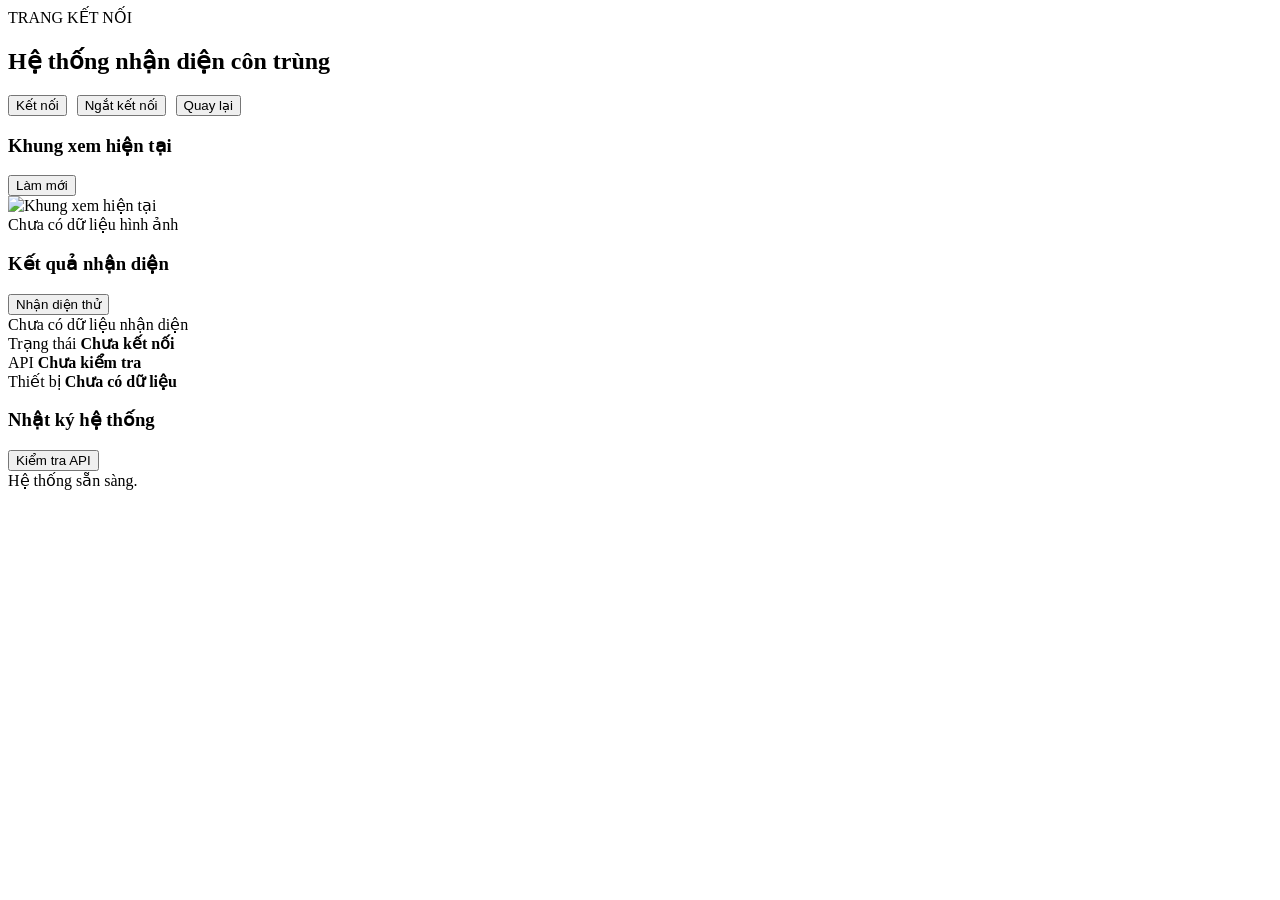
==== templates/connect.html @ d82db5a1 "Add connect.html for system connection interface" ====
<!DOCTYPE html>
<html lang="vi">
<head>
  <meta charset="UTF-8" />
  <meta name="viewport" content="width=device-width, initial-scale=1.0" />
  <title>Kết nối hệ thống</title>
  <link rel="stylesheet" href="/static/style.css" />
</head>
<body>
  <div class="page-bg">
    <main class="connect-wrap fade-in">
      <section class="connect-header card">
        <div>
          <div class="school-badge">TRANG KẾT NỐI</div>
          <h2>Hệ thống nhận diện côn trùng</h2>
        </div>

        <div style="display:flex; gap:10px; flex-wrap:wrap;">
          <button class="sub-btn" onclick="startStream()">Kết nối</button>
          <button class="sub-btn" onclick="stopStream()">Ngắt kết nối</button>
          <button class="sub-btn" onclick="goHome()">Quay lại</button>
        </div>
      </section>

      <section class="panel-grid">
        <div class="card panel-card">
          <div class="card-head">
            <h3>Khung xem hiện tại</h3>
            <button class="sub-btn" onclick="refreshPreview()">Làm mới</button>
          </div>

          <div class="viewer-box">
            <img id="previewImage" src="" alt="Khung xem hiện tại" class="preview-image hidden" />
            <div id="previewPlaceholder" class="placeholder">
              Chưa có dữ liệu hình ảnh
            </div>
          </div>
        </div>

        <div class="card panel-card">
          <div class="card-head">
            <h3>Kết quả nhận diện</h3>
            <button class="sub-btn" onclick="runDetectDemo()">Nhận diện thử</button>
          </div>

          <div id="resultList" class="result-list">
            <div class="result-empty">Chưa có dữ liệu nhận diện</div>
          </div>
        </div>
      </section>

      <section class="status-grid">
        <div class="card status-card">
          <span>Trạng thái</span>
          <strong id="statusText">Chưa kết nối</strong>
        </div>

        <div class="card status-card">
          <span>API</span>
          <strong id="apiText">Chưa kiểm tra</strong>
        </div>

        <div class="card status-card">
          <span>Thiết bị</span>
          <strong id="deviceText">Chưa có dữ liệu</strong>
        </div>
      </section>

      <section class="card log-card">
        <div class="card-head">
          <h3>Nhật ký hệ thống</h3>
          <button class="sub-btn" onclick="checkHealth()">Kiểm tra API</button>
        </div>

        <div id="logBox" class="log-box">
          <div>Hệ thống sẵn sàng.</div>
        </div>
      </section>
    </main>
  </div>

  <script src="/static/app.js"></script>
</body>
</html>
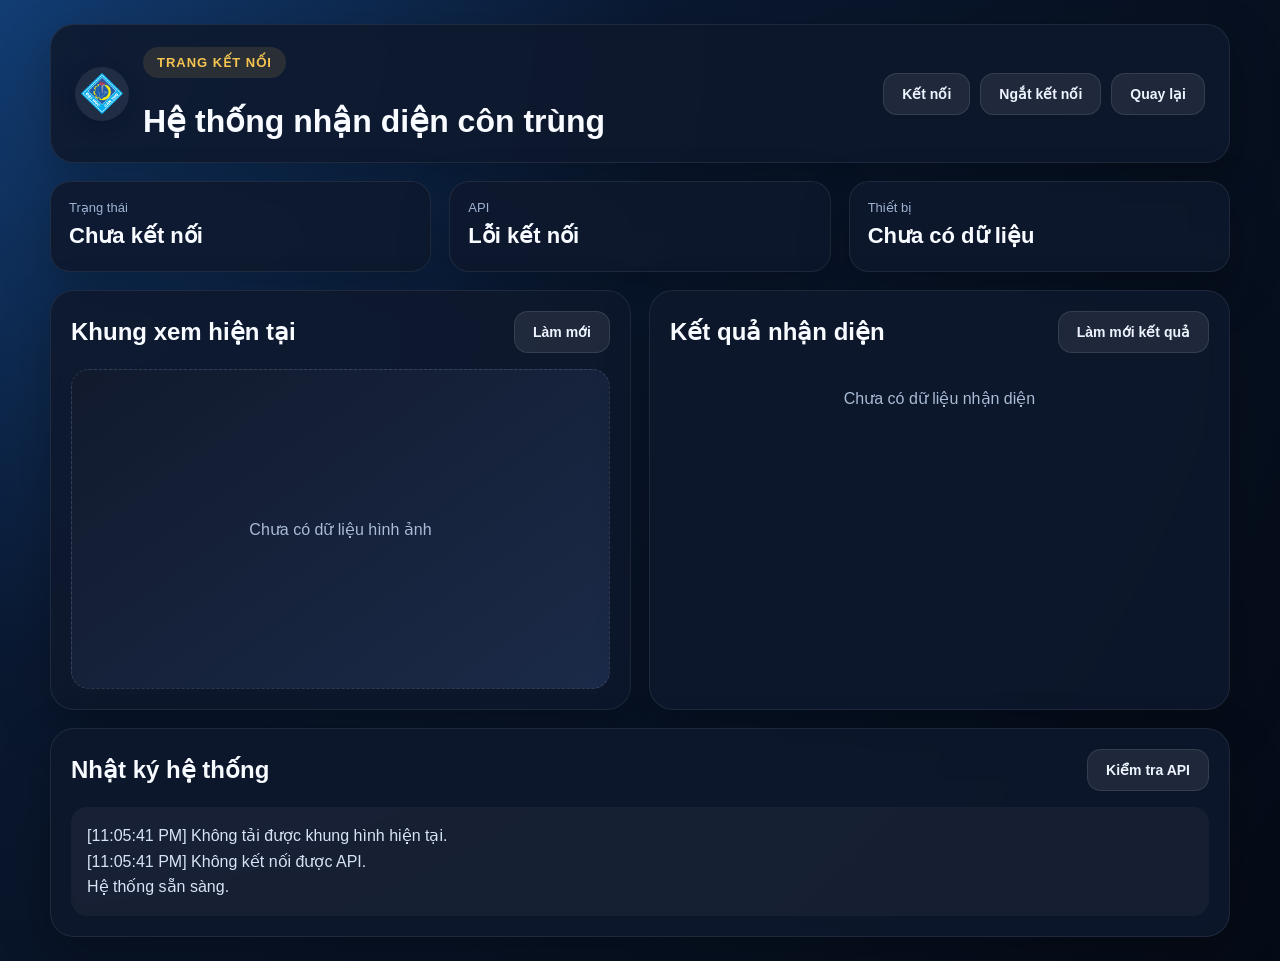
==== commit 97c40883: "Refactor connect.html layout and improve structure" ====
--- a/templates/connect.html
+++ b/templates/connect.html
@@ -9,43 +9,20 @@
 <body>
   <div class="page-bg">
     <main class="connect-wrap fade-in">
+
       <section class="connect-header card">
-        <div>
-          <div class="school-badge">TRANG KẾT NỐI</div>
-          <h2>Hệ thống nhận diện côn trùng</h2>
+        <div style="display:flex; align-items:center; gap:14px;">
+          <img src="/static/ctu-logo-new.png" alt="Logo ĐHCT" class="header-logo" />
+          <div>
+            <div class="school-badge">TRANG KẾT NỐI</div>
+            <h2>Hệ thống nhận diện côn trùng</h2>
+          </div>
         </div>
 
         <div style="display:flex; gap:10px; flex-wrap:wrap;">
           <button class="sub-btn" onclick="startStream()">Kết nối</button>
           <button class="sub-btn" onclick="stopStream()">Ngắt kết nối</button>
           <button class="sub-btn" onclick="goHome()">Quay lại</button>
-        </div>
-      </section>
-
-      <section class="panel-grid">
-        <div class="card panel-card">
-          <div class="card-head">
-            <h3>Khung xem hiện tại</h3>
-            <button class="sub-btn" onclick="refreshPreview()">Làm mới</button>
-          </div>
-
-          <div class="viewer-box">
-            <img id="previewImage" src="" alt="Khung xem hiện tại" class="preview-image hidden" />
-            <div id="previewPlaceholder" class="placeholder">
-              Chưa có dữ liệu hình ảnh
-            </div>
-          </div>
-        </div>
-
-        <div class="card panel-card">
-          <div class="card-head">
-            <h3>Kết quả nhận diện</h3>
-            <button class="sub-btn" onclick="runDetectDemo()">Nhận diện thử</button>
-          </div>
-
-          <div id="resultList" class="result-list">
-            <div class="result-empty">Chưa có dữ liệu nhận diện</div>
-          </div>
         </div>
       </section>
 
@@ -66,6 +43,38 @@
         </div>
       </section>
 
+      <section class="panel-grid">
+        <div class="card panel-card">
+          <div class="card-head">
+            <h3>Khung xem hiện tại</h3>
+            <button class="sub-btn" onclick="refreshPreview()">Làm mới</button>
+          </div>
+
+          <div class="viewer-box">
+            <img
+              id="previewImage"
+              src=""
+              alt="Khung xem hiện tại"
+              class="preview-image hidden"
+            />
+            <div id="previewPlaceholder" class="placeholder">
+              Chưa có dữ liệu hình ảnh
+            </div>
+          </div>
+        </div>
+
+        <div class="card panel-card">
+          <div class="card-head">
+            <h3>Kết quả nhận diện</h3>
+            <button class="sub-btn" onclick="runDetectDemo()">Làm mới kết quả</button>
+          </div>
+
+          <div id="resultList" class="result-list">
+            <div class="result-empty">Chưa có dữ liệu nhận diện</div>
+          </div>
+        </div>
+      </section>
+
       <section class="card log-card">
         <div class="card-head">
           <h3>Nhật ký hệ thống</h3>
@@ -76,6 +85,7 @@
           <div>Hệ thống sẵn sàng.</div>
         </div>
       </section>
+
     </main>
   </div>
 
--- a/static/style.css
+++ b/static/style.css
@@ -0,0 +1,415 @@
+* {
+  box-sizing: border-box;
+}
+
+html, body {
+  margin: 0;
+  padding: 0;
+  font-family: Arial, sans-serif;
+}
+
+body {
+  color: #f8fbff;
+  background: radial-gradient(circle at top left, #123d73 0%, #0a1830 42%, #050b16 100%);
+}
+
+img {
+  max-width: 100%;
+  display: block;
+}
+
+.page-bg {
+  min-height: 100vh;
+  padding: 24px;
+}
+
+.home-wrap,
+.connect-wrap {
+  max-width: 1180px;
+  margin: 0 auto;
+}
+
+/* Card nền chung */
+.home-card,
+.card {
+  background: rgba(14, 24, 45, 0.88);
+  border: 1px solid rgba(255, 255, 255, 0.08);
+  box-shadow: 0 18px 50px rgba(0, 0, 0, 0.28);
+  backdrop-filter: blur(10px);
+}
+
+/* =========================
+   TRANG CHỦ
+========================= */
+.home-card {
+  min-height: calc(100vh - 48px);
+  border-radius: 28px;
+  padding: 34px;
+  display: flex;
+  flex-direction: column;
+  justify-content: center;
+}
+
+.top-box {
+  display: grid;
+  grid-template-columns: 150px 1fr;
+  gap: 24px;
+  align-items: center;
+  margin-bottom: 28px;
+}
+
+.logo-frame {
+  width: 130px;
+  height: 130px;
+  margin: 0 auto;
+  border-radius: 50%;
+  background: rgba(255, 255, 255, 0.08);
+  border: 1px solid rgba(255, 255, 255, 0.10);
+  display: flex;
+  align-items: center;
+  justify-content: center;
+  overflow: hidden;
+  box-shadow: inset 0 0 20px rgba(255, 255, 255, 0.04);
+}
+
+.logo {
+  width: 88px;
+  height: 88px;
+  object-fit: contain;
+}
+
+.school-badge {
+  display: inline-block;
+  padding: 8px 14px;
+  border-radius: 999px;
+  background: rgba(245, 196, 81, 0.12);
+  color: #f5c451;
+  font-size: 13px;
+  font-weight: 700;
+  letter-spacing: 1px;
+  margin-bottom: 14px;
+}
+
+.title-box h1 {
+  margin: 0;
+  font-size: 42px;
+  line-height: 1.2;
+}
+
+.info-grid {
+  display: grid;
+  grid-template-columns: repeat(3, 1fr);
+  gap: 16px;
+  margin-bottom: 28px;
+}
+
+.info-card {
+  background: rgba(255, 255, 255, 0.04);
+  border: 1px solid rgba(255, 255, 255, 0.06);
+  border-radius: 18px;
+  padding: 18px;
+  transition: transform 0.2s ease, box-shadow 0.2s ease;
+}
+
+.info-card span,
+.status-card span {
+  display: block;
+  color: #9fb3d1;
+  font-size: 13px;
+  margin-bottom: 8px;
+}
+
+.info-card strong,
+.status-card strong {
+  display: block;
+  font-size: 22px;
+  margin-bottom: 4px;
+}
+
+.info-card small {
+  color: #d6e3f7;
+  font-size: 15px;
+}
+
+.action-box {
+  display: flex;
+  justify-content: center;
+}
+
+/* =========================
+   BUTTONS
+========================= */
+.main-btn,
+.sub-btn {
+  border: none;
+  cursor: pointer;
+  transition: 0.2s ease;
+}
+
+.main-btn:hover,
+.sub-btn:hover {
+  transform: translateY(-1px);
+  opacity: 0.96;
+}
+
+.main-btn {
+  background: linear-gradient(135deg, #22c55e, #4ade80);
+  color: #052814;
+  font-size: 18px;
+  font-weight: 700;
+  padding: 16px 34px;
+  border-radius: 16px;
+  box-shadow: 0 12px 28px rgba(34, 197, 94, 0.28);
+}
+
+.sub-btn {
+  background: rgba(255, 255, 255, 0.08);
+  color: #eef4ff;
+  padding: 12px 18px;
+  border-radius: 14px;
+  border: 1px solid rgba(255, 255, 255, 0.10);
+  font-size: 14px;
+  font-weight: 600;
+}
+
+/* =========================
+   TRANG CONNECT
+========================= */
+.connect-header {
+  border-radius: 24px;
+  padding: 22px 24px;
+  margin-bottom: 18px;
+  display: flex;
+  justify-content: space-between;
+  align-items: center;
+}
+
+.connect-header h2 {
+  margin: 10px 0 0;
+  font-size: 32px;
+}
+
+.header-logo {
+  width: 54px;
+  height: 54px;
+  object-fit: contain;
+  border-radius: 50%;
+  background: rgba(255, 255, 255, 0.08);
+  padding: 6px;
+  box-shadow: 0 6px 18px rgba(0, 0, 0, 0.18);
+}
+
+.panel-grid {
+  display: grid;
+  grid-template-columns: 1fr 1fr;
+  gap: 18px;
+  margin-bottom: 18px;
+}
+
+.panel-card {
+  border-radius: 24px;
+  padding: 20px;
+  min-height: 420px;
+  transition: transform 0.2s ease, box-shadow 0.2s ease;
+}
+
+.card-head {
+  display: flex;
+  justify-content: space-between;
+  align-items: center;
+  gap: 12px;
+  margin-bottom: 16px;
+}
+
+.card-head h3 {
+  margin: 0;
+  font-size: 24px;
+}
+
+.viewer-box {
+  height: 320px;
+  border-radius: 18px;
+  background: linear-gradient(145deg, rgba(18, 27, 46, 0.96), rgba(28, 44, 74, 0.96));
+  border: 1px dashed rgba(255, 255, 255, 0.12);
+  display: flex;
+  align-items: center;
+  justify-content: center;
+  overflow: hidden;
+  position: relative;
+}
+
+.preview-image {
+  width: 100%;
+  height: 100%;
+  object-fit: cover;
+}
+
+.placeholder,
+.result-empty {
+  color: #aabbd5;
+  font-size: 16px;
+  text-align: center;
+  padding: 20px;
+}
+
+.result-list {
+  display: flex;
+  flex-direction: column;
+  gap: 12px;
+}
+
+.result-item {
+  background: rgba(255, 255, 255, 0.04);
+  border: 1px solid rgba(255, 255, 255, 0.08);
+  border-radius: 16px;
+  padding: 16px;
+}
+
+.result-item strong {
+  display: block;
+  margin-bottom: 6px;
+  font-size: 18px;
+}
+
+.status-grid {
+  display: grid;
+  grid-template-columns: repeat(3, 1fr);
+  gap: 18px;
+  margin-bottom: 18px;
+}
+
+.status-card {
+  border-radius: 20px;
+  padding: 18px;
+  transition: transform 0.2s ease, box-shadow 0.2s ease;
+}
+
+.log-card {
+  border-radius: 24px;
+  padding: 20px;
+  transition: transform 0.2s ease, box-shadow 0.2s ease;
+}
+
+.log-box {
+  margin-top: 10px;
+  min-height: 100px;
+  max-height: 220px;
+  overflow: auto;
+  padding: 16px;
+  border-radius: 16px;
+  background: rgba(255, 255, 255, 0.04);
+  color: #d7e4f7;
+  line-height: 1.6;
+}
+
+/* =========================
+   HOVER
+========================= */
+.info-card:hover,
+.status-card:hover,
+.panel-card:hover,
+.log-card:hover {
+  transform: translateY(-2px);
+  box-shadow: 0 20px 45px rgba(0, 0, 0, 0.22);
+}
+
+/* =========================
+   HIỆU ỨNG
+========================= */
+.hidden {
+  display: none !important;
+}
+
+.fade-in {
+  animation: fadeIn 0.45s ease;
+}
+
+.log-item {
+  animation: fadeSlideIn 0.35s ease;
+}
+
+.fade-item {
+  animation: fadeSlideIn 0.4s ease;
+}
+
+.pulse-frame {
+  animation: pulseBorder 0.8s ease;
+}
+
+@keyframes fadeIn {
+  from {
+    opacity: 0;
+    transform: translateY(12px);
+  }
+  to {
+    opacity: 1;
+    transform: translateY(0);
+  }
+}
+
+@keyframes fadeSlideIn {
+  from {
+    opacity: 0;
+    transform: translateY(8px);
+  }
+  to {
+    opacity: 1;
+    transform: translateY(0);
+  }
+}
+
+@keyframes pulseBorder {
+  0% {
+    transform: scale(0.99);
+    opacity: 0.9;
+  }
+  100% {
+    transform: scale(1);
+    opacity: 1;
+  }
+}
+
+/* =========================
+   RESPONSIVE
+========================= */
+@media (max-width: 900px) {
+  .top-box {
+    grid-template-columns: 1fr;
+    text-align: center;
+  }
+
+  .info-grid,
+  .panel-grid,
+  .status-grid {
+    grid-template-columns: 1fr;
+  }
+
+  .connect-header,
+  .card-head {
+    flex-direction: column;
+    align-items: flex-start;
+  }
+
+  .title-box h1 {
+    font-size: 30px;
+  }
+
+  .logo-frame {
+    width: 110px;
+    height: 110px;
+  }
+
+  .logo {
+    width: 72px;
+    height: 72px;
+  }
+
+  .header-logo {
+    width: 46px;
+    height: 46px;
+  }
+
+  .connect-header h2 {
+    font-size: 26px;
+  }
+}
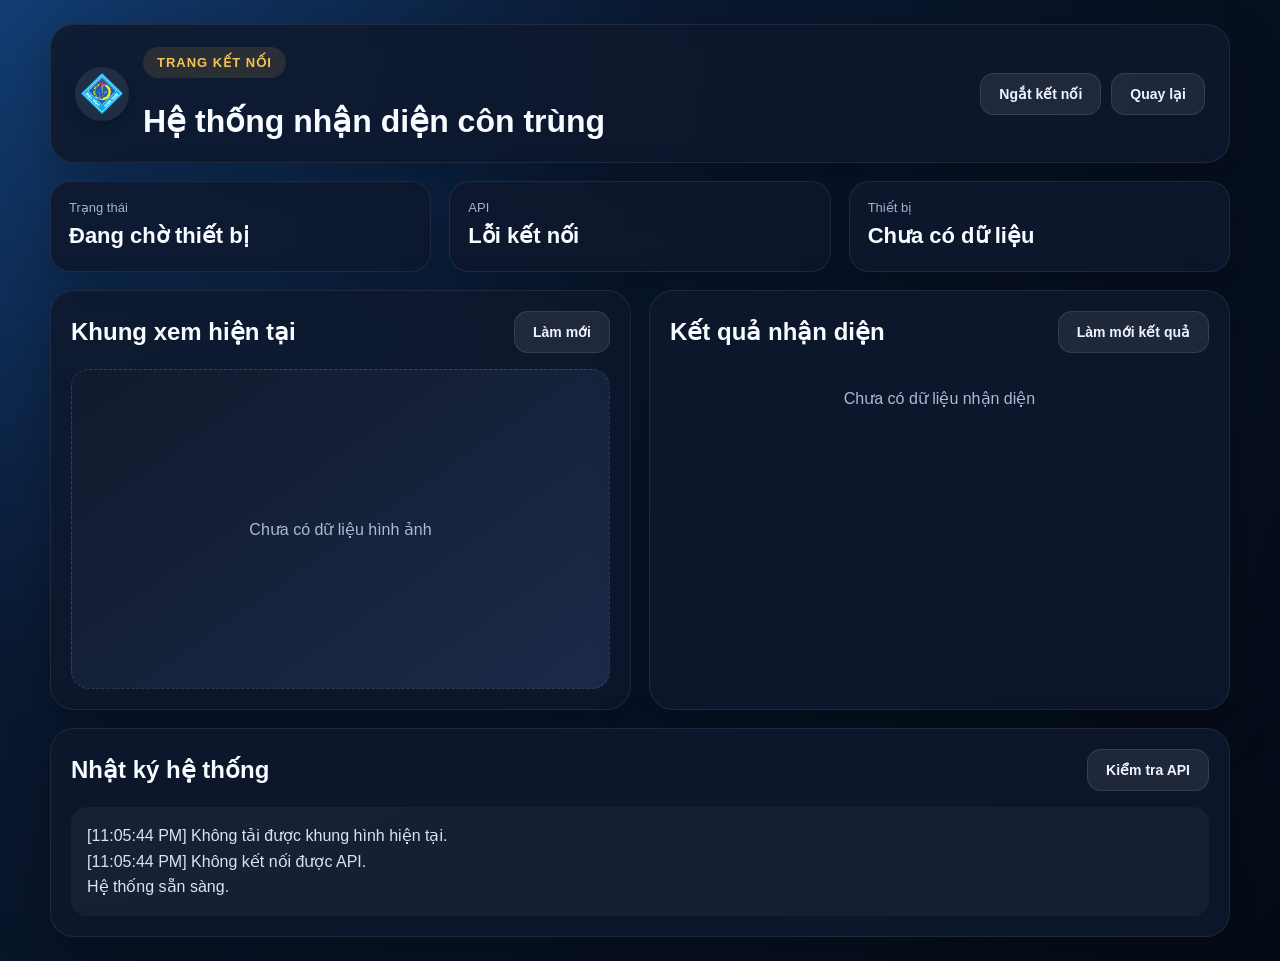
==== commit bfcbee8e: "Remove connect button and update status text" ====
--- a/templates/connect.html
+++ b/templates/connect.html
@@ -20,7 +20,6 @@
         </div>
 
         <div style="display:flex; gap:10px; flex-wrap:wrap;">
-          <button class="sub-btn" onclick="startStream()">Kết nối</button>
           <button class="sub-btn" onclick="stopStream()">Ngắt kết nối</button>
           <button class="sub-btn" onclick="goHome()">Quay lại</button>
         </div>
@@ -29,7 +28,7 @@
       <section class="status-grid">
         <div class="card status-card">
           <span>Trạng thái</span>
-          <strong id="statusText">Chưa kết nối</strong>
+          <strong id="statusText">Đang chờ thiết bị</strong>
         </div>
 
         <div class="card status-card">
